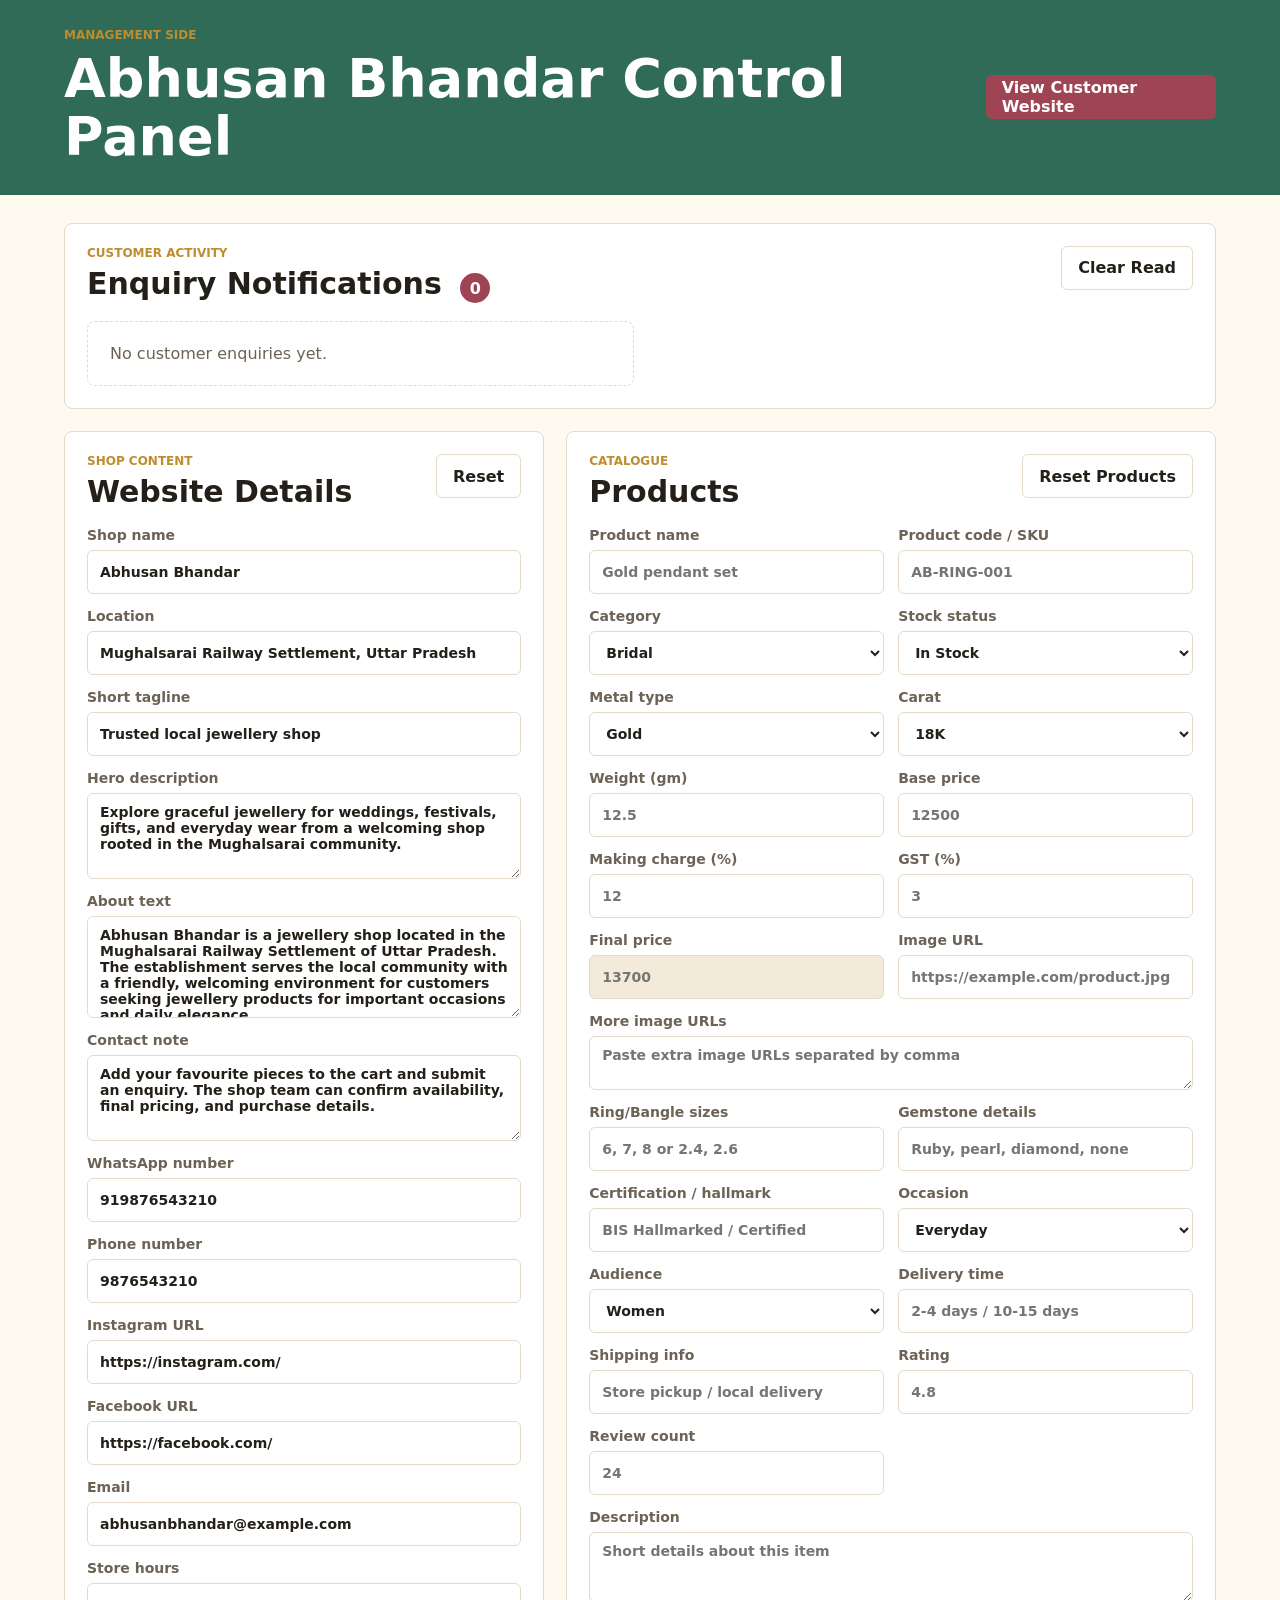
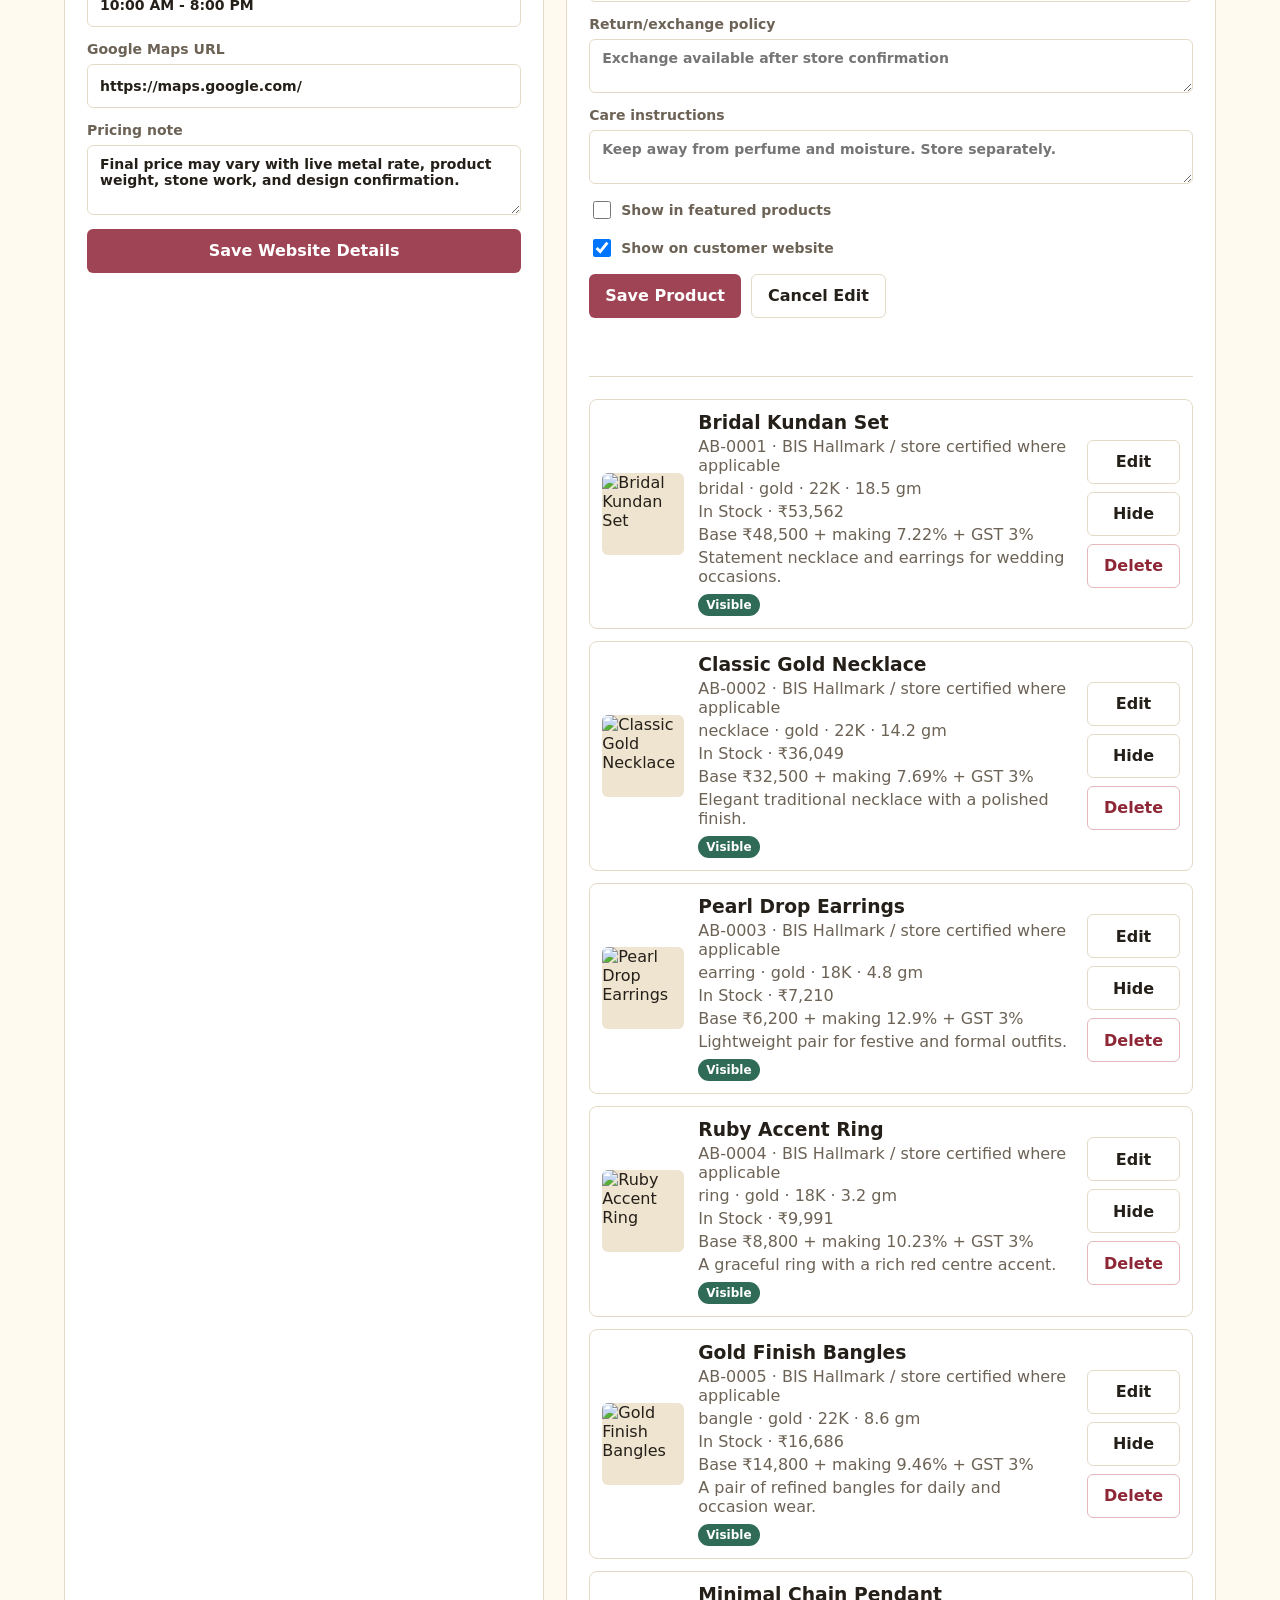
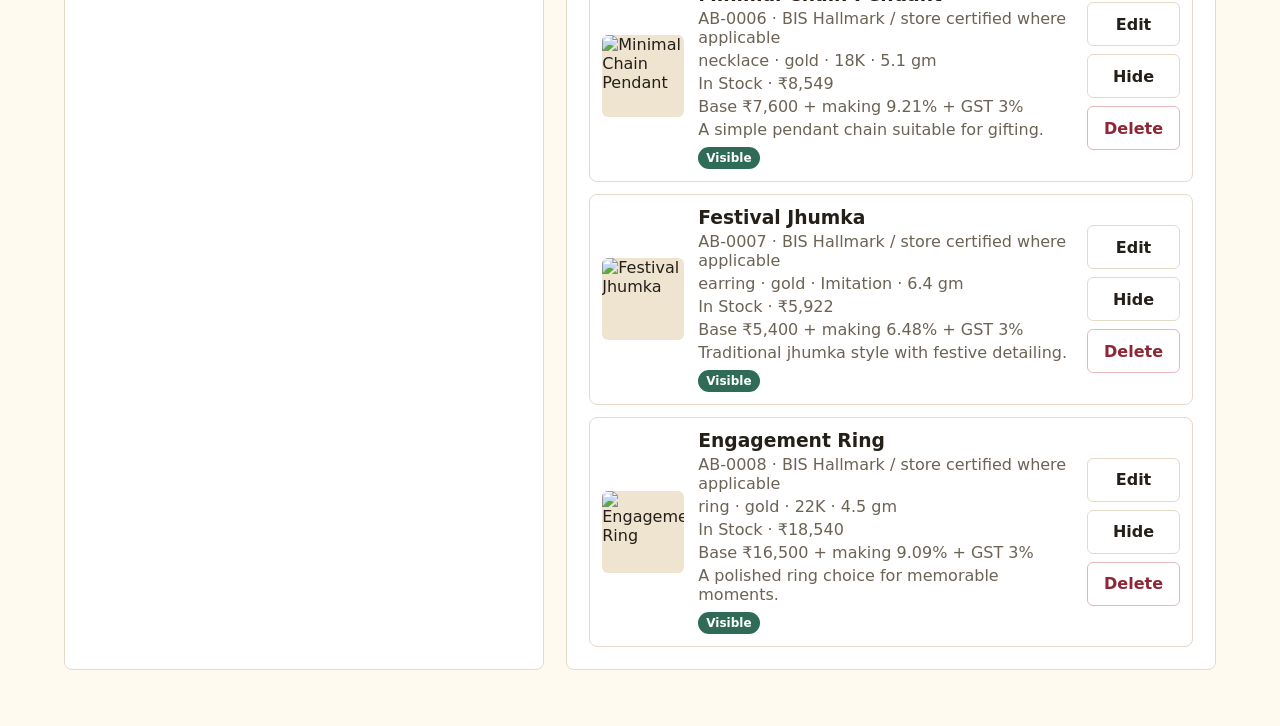
==== admin.html @ 79b2381a "Add files via upload" ====
<!doctype html>
<html lang="en">
  <head>
    <meta charset="utf-8" />
    <meta name="viewport" content="width=device-width, initial-scale=1" />
    <title>Abhusan Bhandar Management</title>
    <link rel="stylesheet" href="admin.css" />
  </head>
  <body>
    <header class="admin-header">
      <div>
        <p class="eyebrow">Management side</p>
        <h1>Abhusan Bhandar Control Panel</h1>
      </div>
      <a class="customer-link" href="index.html">View Customer Website</a>
    </header>

    <main class="admin-layout">
      <section class="panel notifications-panel">
        <div class="panel-heading">
          <div>
            <p class="eyebrow">Customer activity</p>
            <h2>Enquiry Notifications <span id="unreadCount" class="count-badge">0</span></h2>
          </div>
          <button id="clearRead" class="plain-button" type="button">Clear Read</button>
        </div>
        <div id="enquiryList" class="enquiry-list" aria-live="polite"></div>
      </section>

      <section class="panel">
        <div class="panel-heading">
          <div>
            <p class="eyebrow">Shop content</p>
            <h2>Website Details</h2>
          </div>
          <button id="resetSettings" class="plain-button" type="button">Reset</button>
        </div>

        <form id="settingsForm" class="settings-form">
          <label>
            Shop name
            <input type="text" name="shopName" required />
          </label>
          <label>
            Location
            <input type="text" name="location" required />
          </label>
          <label>
            Short tagline
            <input type="text" name="tagline" required />
          </label>
          <label>
            Hero description
            <textarea name="heroText" rows="4" required></textarea>
          </label>
          <label>
            About text
            <textarea name="aboutText" rows="5" required></textarea>
          </label>
          <label>
            Contact note
            <textarea name="contactText" rows="4" required></textarea>
          </label>
          <label>
            WhatsApp number
            <input type="tel" name="whatsappNumber" placeholder="919876543210" />
          </label>
          <label>
            Phone number
            <input type="tel" name="phoneNumber" placeholder="9876543210" />
          </label>
          <label>
            Instagram URL
            <input type="url" name="instagramUrl" placeholder="https://instagram.com/..." />
          </label>
          <label>
            Facebook URL
            <input type="url" name="facebookUrl" placeholder="https://facebook.com/..." />
          </label>
          <label>
            Email
            <input type="email" name="email" placeholder="shop@example.com" />
          </label>
          <label>
            Store hours
            <input type="text" name="storeHours" placeholder="10:00 AM - 8:00 PM" />
          </label>
          <label>
            Google Maps URL
            <input type="url" name="mapUrl" placeholder="https://maps.google.com/..." />
          </label>
          <label>
            Pricing note
            <textarea name="priceNote" rows="3" placeholder="Final price may vary with live metal rate and design confirmation."></textarea>
          </label>
          <button class="primary-button" type="submit">Save Website Details</button>
          <p id="settingsStatus" class="status" role="status"></p>
        </form>
      </section>

      <section class="panel">
        <div class="panel-heading">
          <div>
            <p class="eyebrow">Catalogue</p>
            <h2>Products</h2>
          </div>
          <button id="resetProducts" class="plain-button" type="button">Reset Products</button>
        </div>

        <form id="productForm" class="product-form">
          <input type="hidden" name="id" />
          <label>
            Product name
            <input type="text" name="name" placeholder="Gold pendant set" required />
          </label>
          <label>
            Product code / SKU
            <input type="text" name="sku" placeholder="AB-RING-001" />
          </label>
          <label>
            Category
            <select name="category" required>
              <option value="bridal">Bridal</option>
              <option value="necklace">Necklace</option>
              <option value="earring">Earring</option>
              <option value="ring">Ring</option>
              <option value="bangle">Bangle</option>
              <option value="payal">Payal</option>
              <option value="jhumka">Jhumka</option>
              <option value="kardhani">Kardhani</option>
              <option value="nose-ring">Nose Ring</option>
            </select>
          </label>
          <label>
            Stock status
            <select name="stockStatus" required>
              <option value="In Stock">In Stock</option>
              <option value="Out of Stock">Out of Stock</option>
              <option value="Made to Order">Made to Order</option>
            </select>
          </label>
          <label>
            Metal type
            <select name="metalType" required>
              <option value="gold">Gold</option>
              <option value="silver">Silver</option>
              <option value="platinum">Platinum</option>
              <option value="diamond">Diamond</option>
            </select>
          </label>
          <label>
            Carat
            <select name="carat" required>
              <option value="18K">18K</option>
              <option value="20K">20K</option>
              <option value="22K">22K</option>
              <option value="24K">24K</option>
              <option value="Silver">Silver</option>
              <option value="Imitation">Imitation</option>
            </select>
          </label>
          <label>
            Weight (gm)
            <input type="number" name="weight" min="0" step="0.01" placeholder="12.5" required />
          </label>
          <label>
            Base price
            <input type="number" name="price" min="1" step="1" placeholder="12500" required />
          </label>
          <label>
            Making charge (%)
            <input type="number" name="makingCharge" min="0" step="0.01" placeholder="12" required />
          </label>
          <label>
            GST (%)
            <input type="number" name="gstPercent" min="0" step="0.01" placeholder="3" required />
          </label>
          <label>
            Final price
            <input type="number" name="finalPrice" min="1" step="1" placeholder="13700" readonly required />
          </label>
          <label>
            Image URL
            <input type="url" name="image" placeholder="https://example.com/product.jpg" required />
          </label>
          <label class="wide-field">
            More image URLs
            <textarea name="extraImages" rows="2" placeholder="Paste extra image URLs separated by comma"></textarea>
          </label>
          <label>
            Ring/Bangle sizes
            <input type="text" name="sizeOptions" placeholder="6, 7, 8 or 2.4, 2.6" />
          </label>
          <label>
            Gemstone details
            <input type="text" name="gemstone" placeholder="Ruby, pearl, diamond, none" />
          </label>
          <label>
            Certification / hallmark
            <input type="text" name="certification" placeholder="BIS Hallmarked / Certified" />
          </label>
          <label>
            Occasion
            <select name="occasion">
              <option value="Everyday">Everyday</option>
              <option value="Wedding">Wedding</option>
              <option value="Festival">Festival</option>
              <option value="Engagement">Engagement</option>
              <option value="Gift">Gift</option>
            </select>
          </label>
          <label>
            Audience
            <select name="audience">
              <option value="Women">Women</option>
              <option value="Men">Men</option>
              <option value="Kids">Kids</option>
              <option value="Unisex">Unisex</option>
            </select>
          </label>
          <label>
            Delivery time
            <input type="text" name="deliveryTime" placeholder="2-4 days / 10-15 days" />
          </label>
          <label>
            Shipping info
            <input type="text" name="shippingInfo" placeholder="Store pickup / local delivery" />
          </label>
          <label>
            Rating
            <input type="number" name="rating" min="1" max="5" step="0.1" placeholder="4.8" />
          </label>
          <label>
            Review count
            <input type="number" name="reviewCount" min="0" step="1" placeholder="24" />
          </label>
          <label class="wide-field">
            Description
            <textarea name="description" rows="3" placeholder="Short details about this item" required></textarea>
          </label>
          <label class="wide-field">
            Return/exchange policy
            <textarea name="returnPolicy" rows="2" placeholder="Exchange available after store confirmation"></textarea>
          </label>
          <label class="wide-field">
            Care instructions
            <textarea name="careInstructions" rows="2" placeholder="Keep away from perfume and moisture. Store separately."></textarea>
          </label>
          <label class="checkbox-field">
            <input type="checkbox" name="featured" />
            Show in featured products
          </label>
          <label class="checkbox-field">
            <input type="checkbox" name="visible" checked />
            Show on customer website
          </label>
          <div class="form-actions">
            <button class="primary-button" type="submit">Save Product</button>
            <button id="cancelEdit" class="plain-button" type="button" hidden>Cancel Edit</button>
          </div>
          <p id="productStatus" class="status" role="status"></p>
        </form>

        <div id="productList" class="product-list" aria-live="polite"></div>
      </section>
    </main>

    <script src="admin.js"></script>
  </body>
</html>
---- admin.css ----
:root {
  --ink: #241f18;
  --muted: #6c6255;
  --paper: #fffaf0;
  --surface: #ffffff;
  --line: #e5dac8;
  --gold: #bd8d2f;
  --rose: #9f4454;
  --green: #2f6b57;
}

* {
  box-sizing: border-box;
}

body {
  margin: 0;
  color: var(--ink);
  background: var(--paper);
  font-family: Inter, ui-sans-serif, system-ui, -apple-system, BlinkMacSystemFont, "Segoe UI", sans-serif;
}

button,
input,
select,
textarea {
  font: inherit;
}

.admin-header {
  display: flex;
  align-items: center;
  justify-content: space-between;
  gap: 24px;
  padding: 28px clamp(16px, 5vw, 64px);
  background: var(--green);
  color: #fff;
}

.eyebrow {
  margin: 0 0 8px;
  color: var(--gold);
  font-size: 12px;
  font-weight: 850;
  letter-spacing: 0;
  text-transform: uppercase;
}

h1,
h2 {
  margin: 0;
  line-height: 1.08;
}

h1 {
  font-size: clamp(32px, 5vw, 54px);
}

h2 {
  font-size: 30px;
}

.customer-link,
.primary-button,
.plain-button {
  display: inline-flex;
  align-items: center;
  justify-content: center;
  min-height: 44px;
  padding: 0 16px;
  border-radius: 6px;
  cursor: pointer;
  font-weight: 800;
  text-decoration: none;
}

.customer-link,
.primary-button {
  border: 0;
  color: #fff;
  background: var(--rose);
}

.plain-button {
  border: 1px solid var(--line);
  color: var(--ink);
  background: var(--surface);
}

.admin-layout {
  display: grid;
  grid-template-columns: minmax(300px, 0.85fr) minmax(420px, 1.15fr);
  gap: 22px;
  padding: 28px clamp(16px, 5vw, 64px) 56px;
}

.panel {
  padding: 22px;
  border: 1px solid var(--line);
  border-radius: 8px;
  background: var(--surface);
}

.notifications-panel {
  grid-column: 1 / -1;
}

.panel-heading {
  display: flex;
  align-items: start;
  justify-content: space-between;
  gap: 16px;
  margin-bottom: 18px;
}

.settings-form,
.product-form {
  display: grid;
  gap: 14px;
}

.product-form {
  grid-template-columns: repeat(2, minmax(0, 1fr));
  padding-bottom: 22px;
  margin-bottom: 22px;
  border-bottom: 1px solid var(--line);
}

label {
  display: grid;
  gap: 7px;
  color: var(--muted);
  font-size: 14px;
  font-weight: 750;
}

input,
select,
textarea {
  width: 100%;
  min-height: 44px;
  padding: 10px 12px;
  border: 1px solid var(--line);
  border-radius: 6px;
  color: var(--ink);
  background: #fff;
  outline: none;
}

input[readonly] {
  background: #f4ead9;
  font-weight: 850;
}

textarea {
  resize: vertical;
}

.wide-field,
.checkbox-field,
.form-actions,
.status {
  grid-column: 1 / -1;
}

.checkbox-field {
  display: flex;
  align-items: center;
}

.checkbox-field input {
  width: 18px;
  min-height: 18px;
}

.form-actions {
  display: flex;
  flex-wrap: wrap;
  gap: 10px;
}

.status {
  min-height: 22px;
  margin: 0;
  color: var(--green);
  font-size: 14px;
}

.product-list {
  display: grid;
  gap: 12px;
}

.product-row {
  display: grid;
  grid-template-columns: 82px 1fr auto;
  gap: 14px;
  align-items: center;
  padding: 12px;
  border: 1px solid var(--line);
  border-radius: 8px;
}

.product-row img {
  width: 82px;
  height: 82px;
  border-radius: 6px;
  object-fit: cover;
  background: #efe4d0;
}

.product-row h3,
.product-row p {
  margin: 0;
}

.product-row p {
  margin-top: 4px;
  color: var(--muted);
}

.badge {
  display: inline-flex;
  margin-top: 8px;
  padding: 4px 8px;
  border-radius: 999px;
  color: #fff;
  background: var(--green);
  font-size: 12px;
  font-weight: 800;
}

.count-badge {
  display: inline-grid;
  min-width: 30px;
  height: 30px;
  margin-left: 8px;
  place-items: center;
  border-radius: 50%;
  color: #fff;
  background: var(--rose);
  font-size: 16px;
}

.enquiry-list {
  display: grid;
  grid-template-columns: repeat(2, minmax(0, 1fr));
  gap: 12px;
}

.enquiry-card {
  display: grid;
  gap: 10px;
  padding: 14px;
  border: 1px solid var(--line);
  border-left: 5px solid var(--rose);
  border-radius: 8px;
  background: #fffdf8;
}

.enquiry-card.read {
  border-left-color: var(--line);
  opacity: 0.78;
}

.enquiry-card h3,
.enquiry-card p,
.enquiry-card ul {
  margin: 0;
}

.enquiry-card p,
.enquiry-card li {
  color: var(--muted);
}

.enquiry-card ul {
  padding-left: 20px;
}

.empty-note {
  margin: 0;
  padding: 22px;
  border: 1px dashed var(--line);
  border-radius: 8px;
  color: var(--muted);
}

.badge.hidden {
  background: var(--muted);
}

.row-actions {
  display: grid;
  gap: 8px;
}

.danger-button {
  border-color: #e4b8bd;
  color: #8e2635;
}

@media (max-width: 980px) {
  .admin-layout {
    grid-template-columns: 1fr;
  }

  .enquiry-list {
    grid-template-columns: 1fr;
  }
}

@media (max-width: 640px) {
  .admin-header,
  .panel-heading,
  .product-row {
    align-items: stretch;
    grid-template-columns: 1fr;
    flex-direction: column;
  }

  .product-form {
    grid-template-columns: 1fr;
  }

  .row-actions {
    grid-template-columns: 1fr 1fr;
  }
}
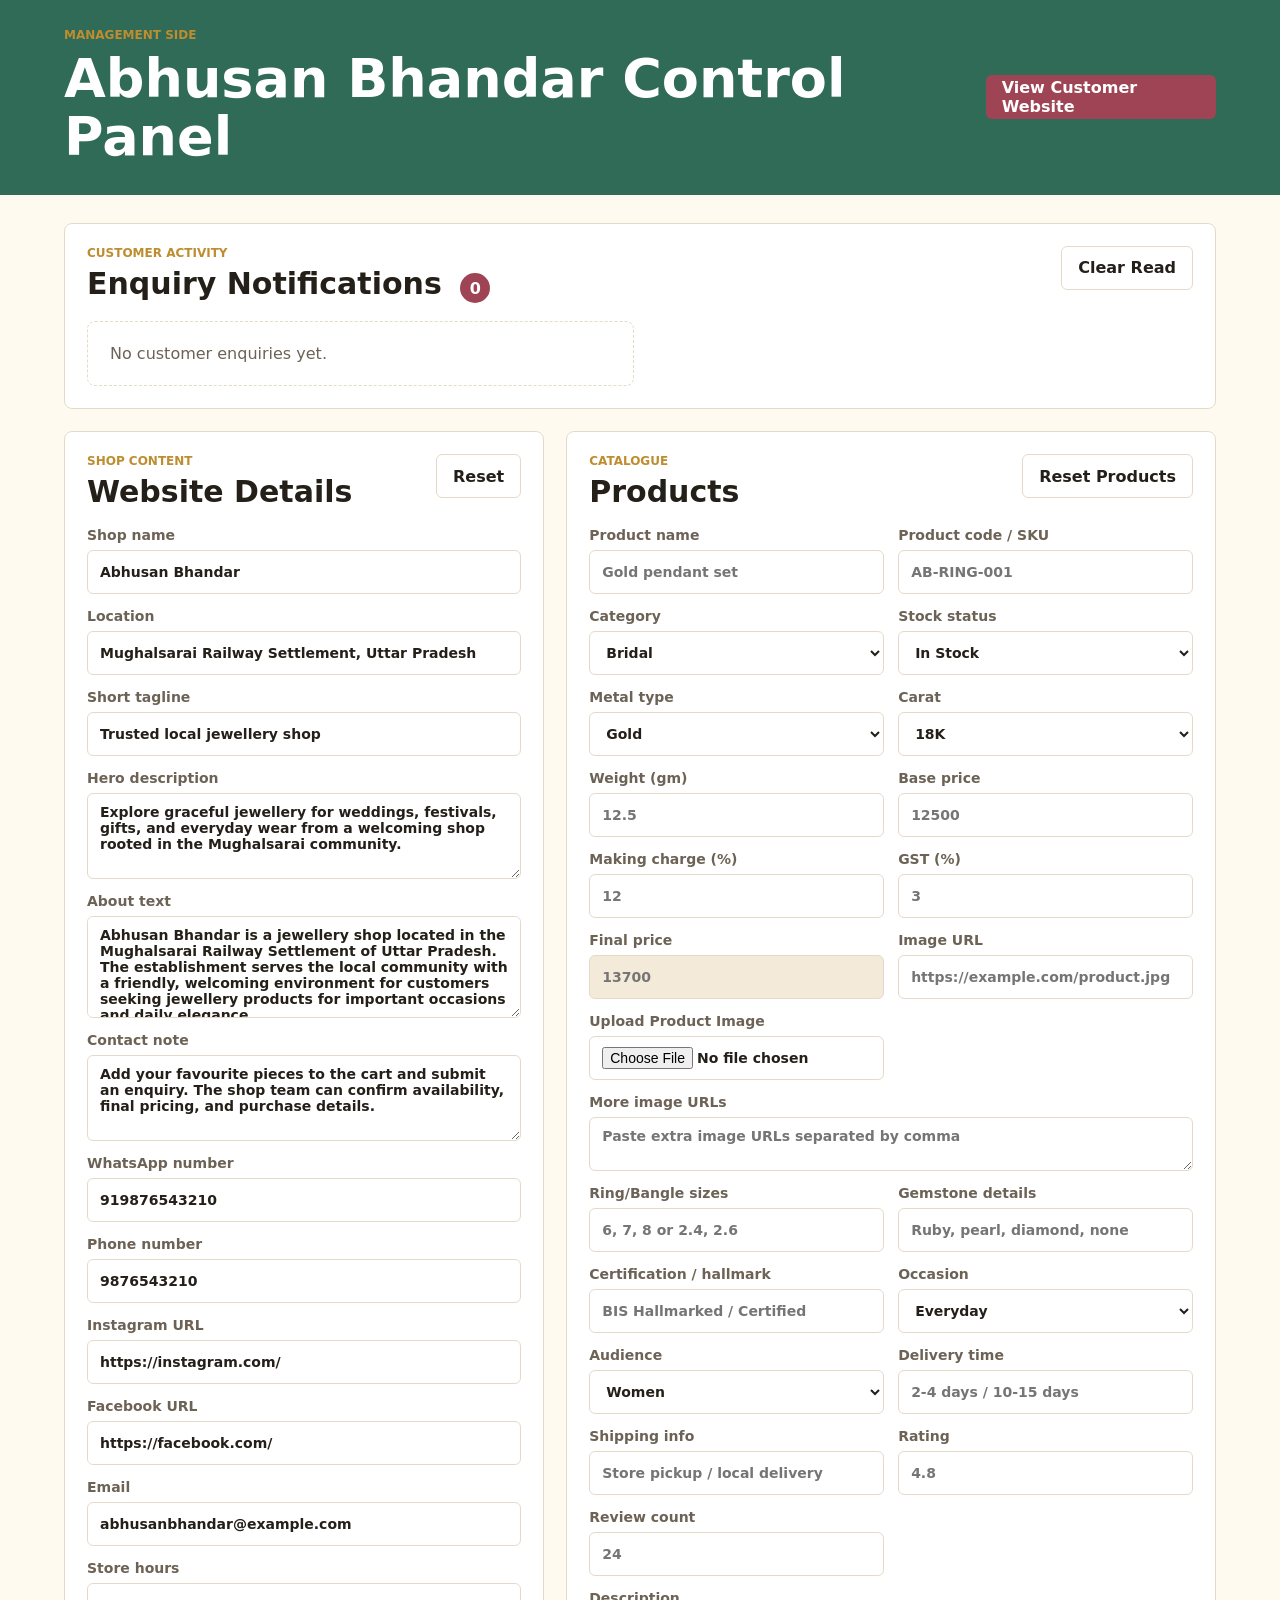
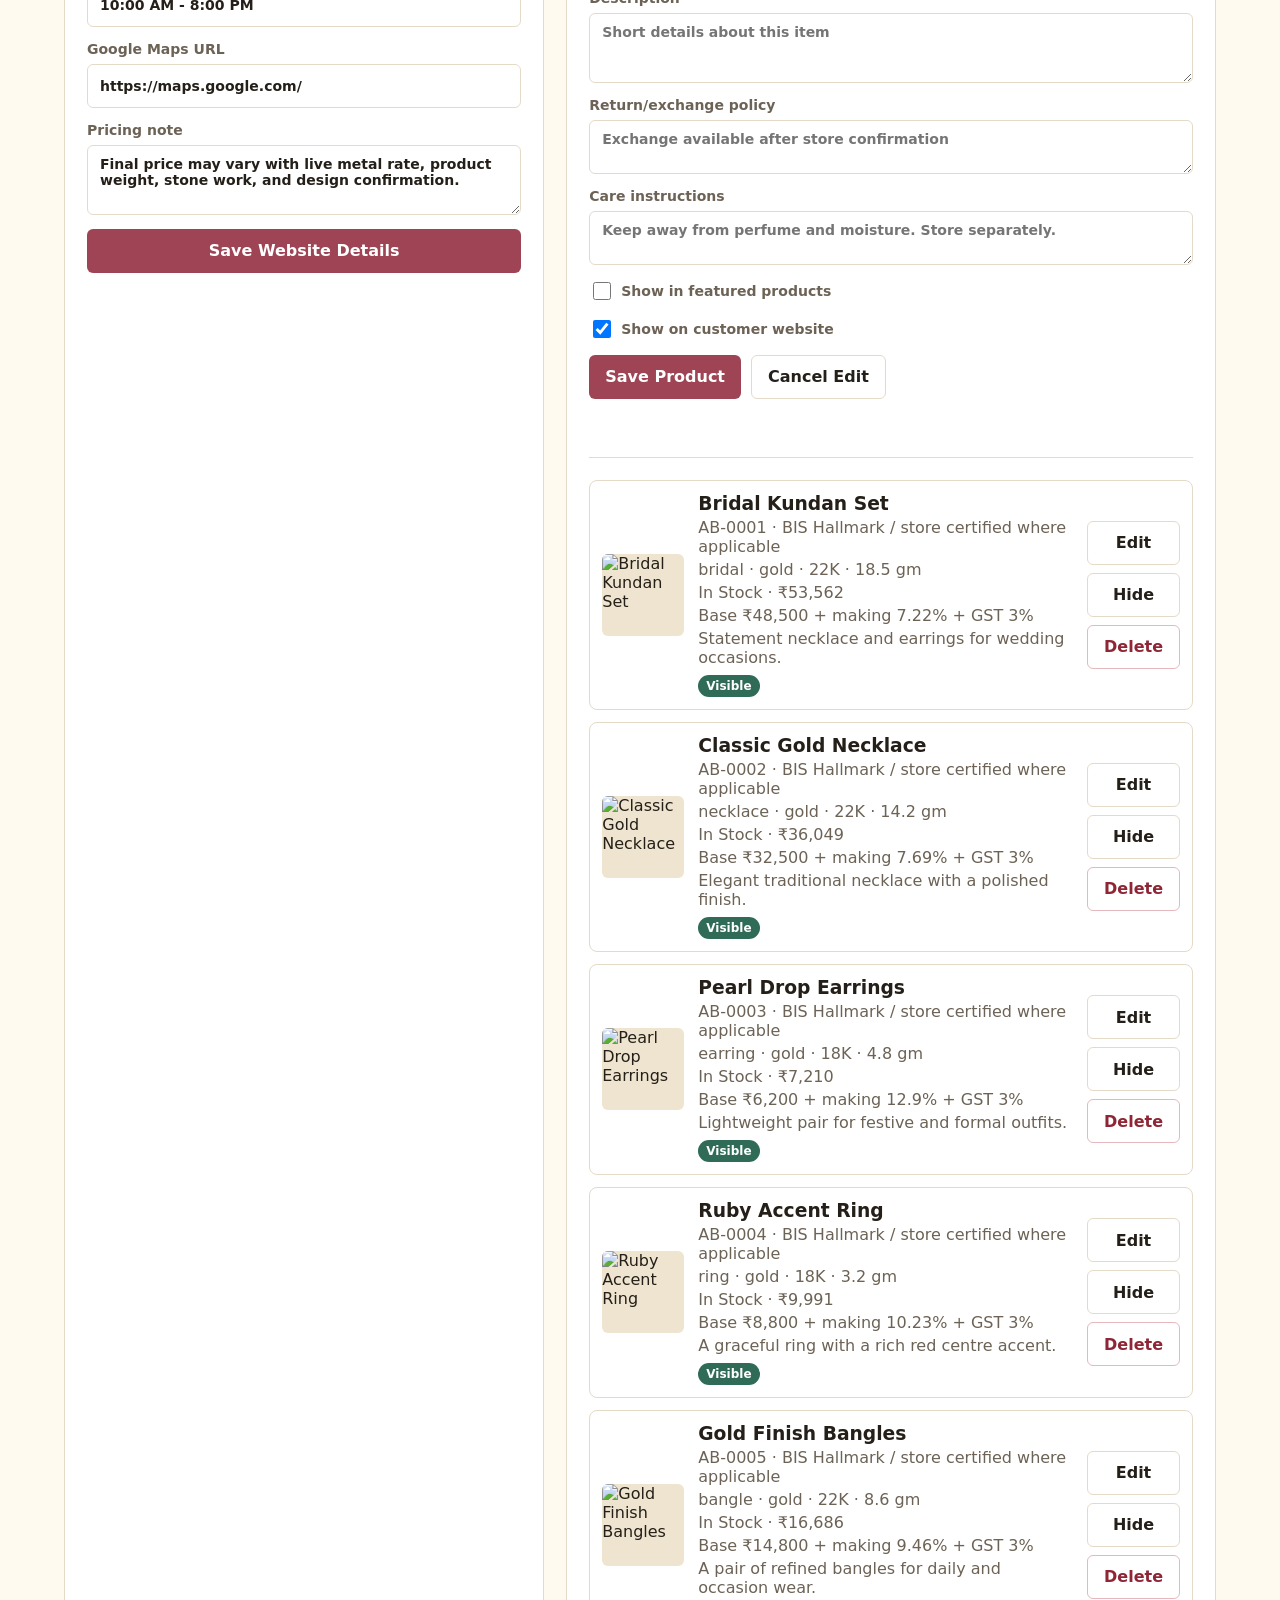
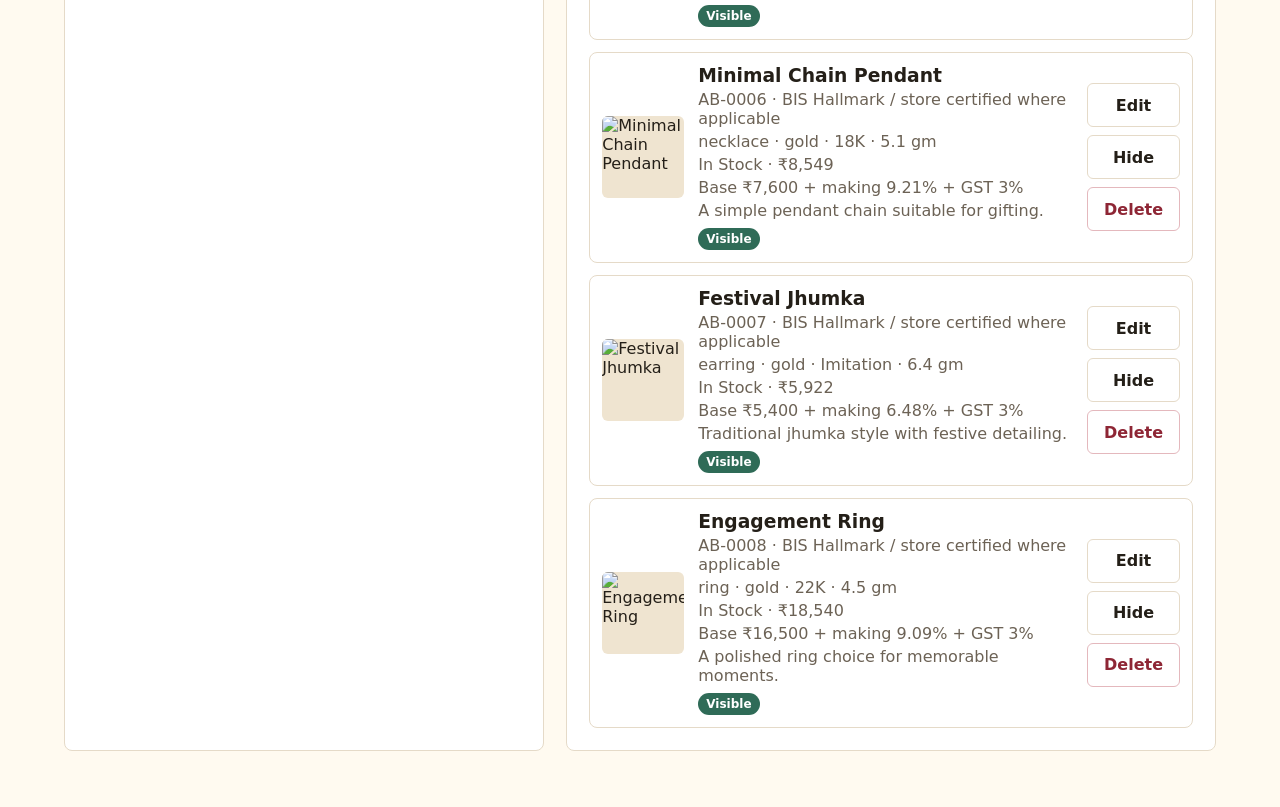
==== commit 249e6973: "Add files via upload" ====
--- a/admin.html
+++ b/admin.html
@@ -183,6 +183,10 @@
             Image URL
             <input type="url" name="image" placeholder="https://example.com/product.jpg" required />
           </label>
+	  <label>
+  	    Upload Product Image
+  	    <input type="file" id="imageUpload" accept="image/*" />
+	  </label>
           <label class="wide-field">
             More image URLs
             <textarea name="extraImages" rows="2" placeholder="Paste extra image URLs separated by comma"></textarea>
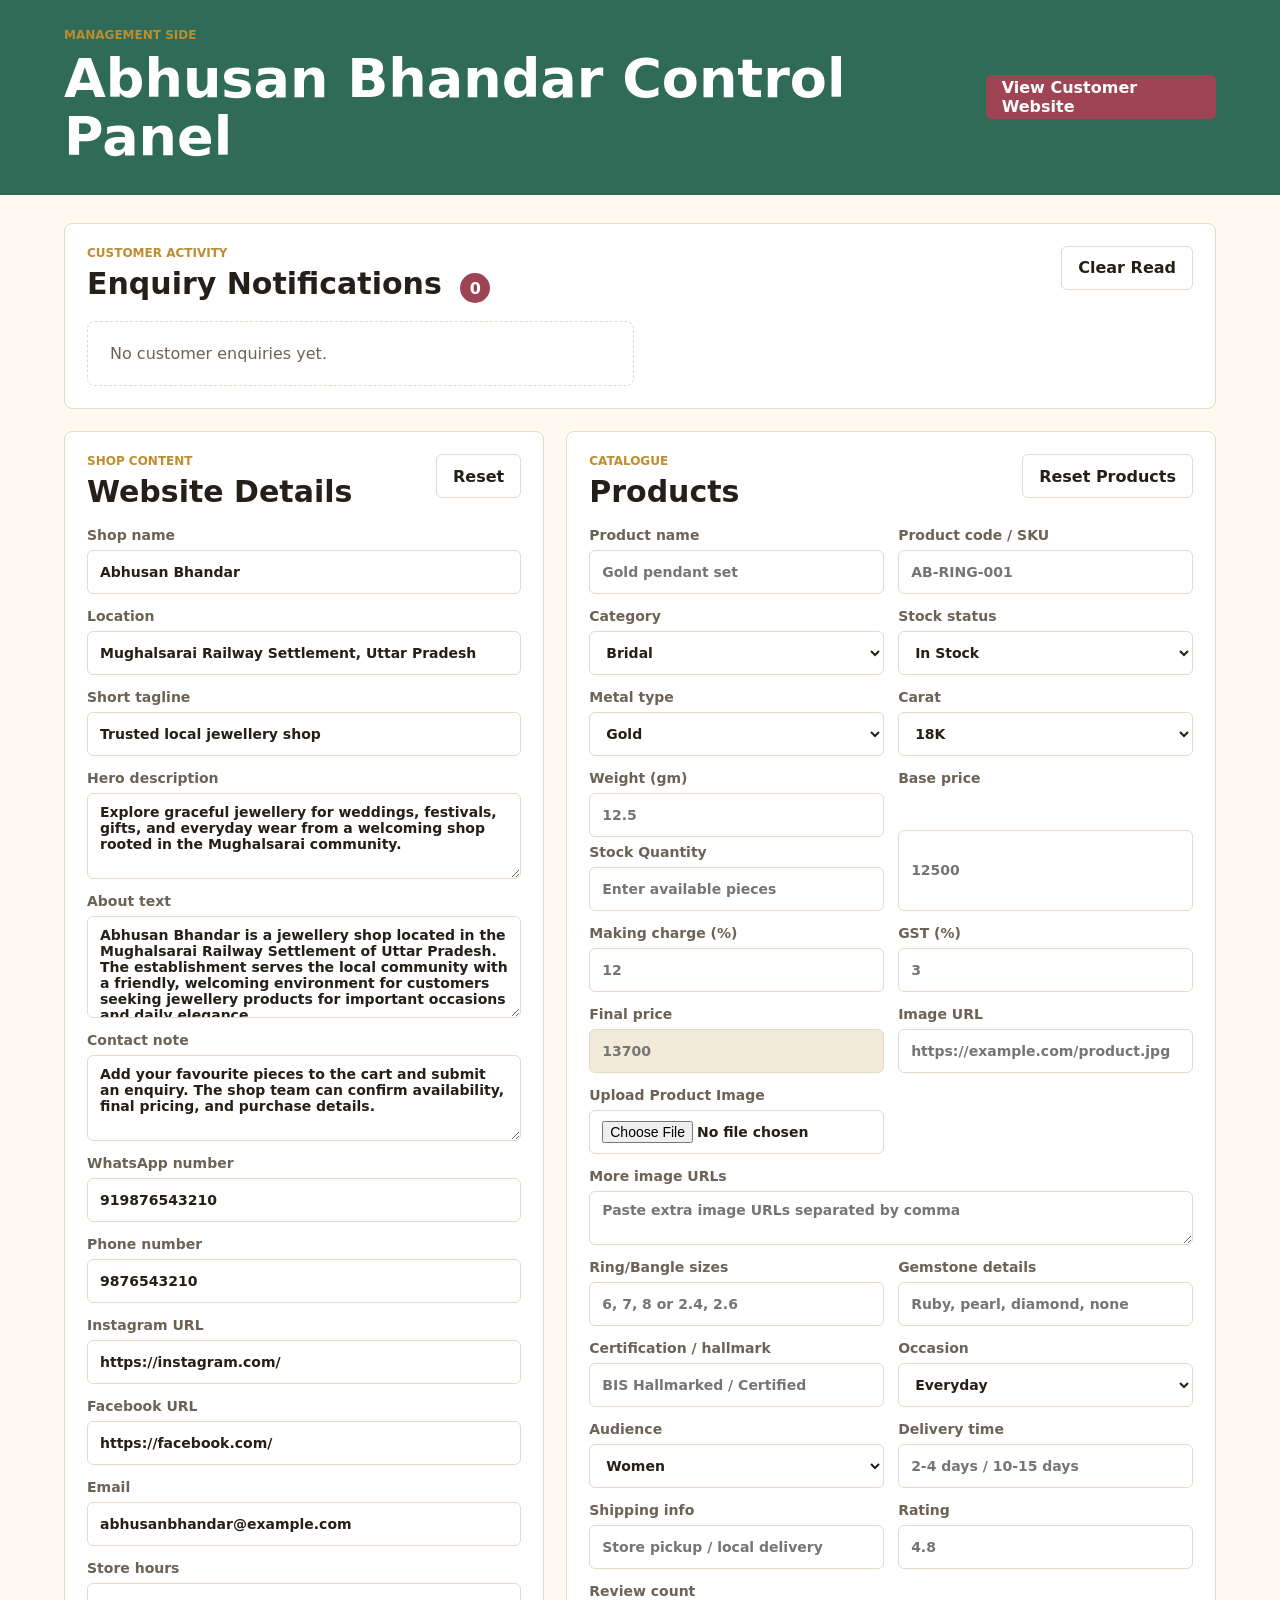
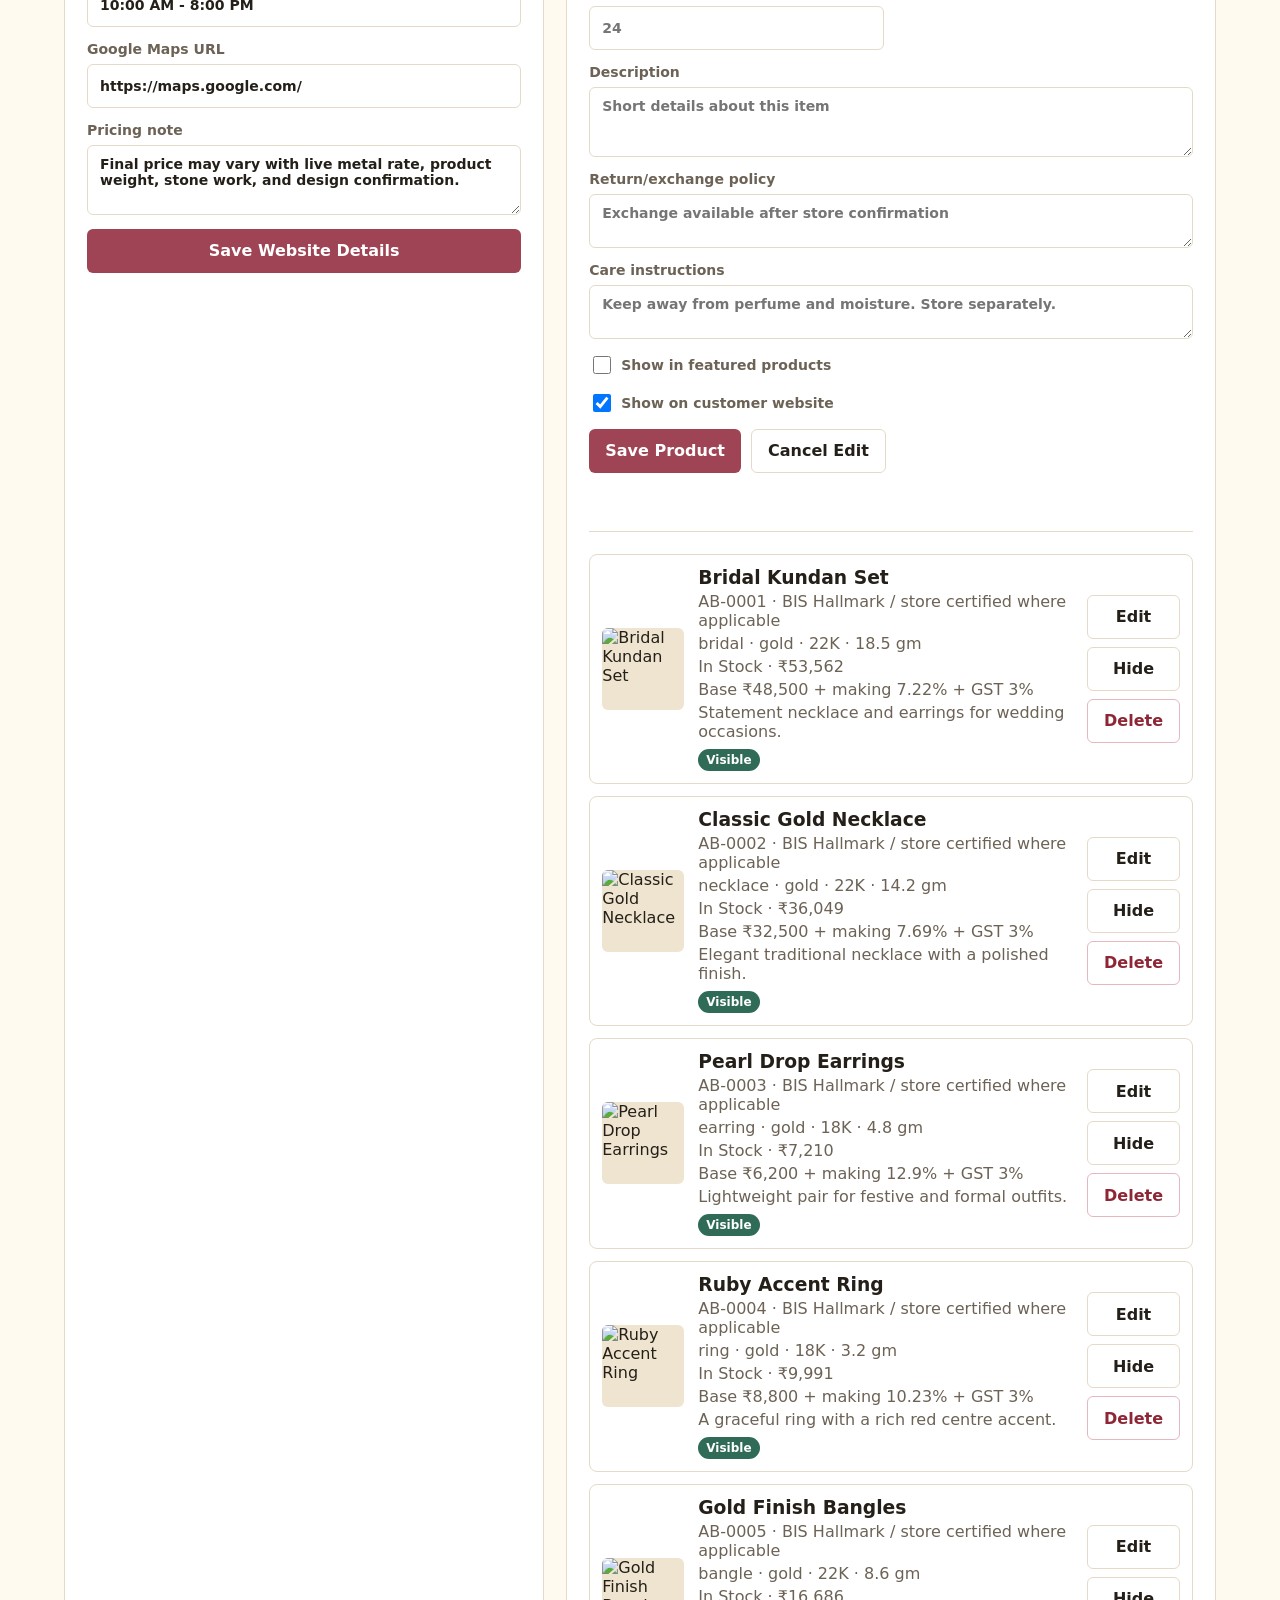
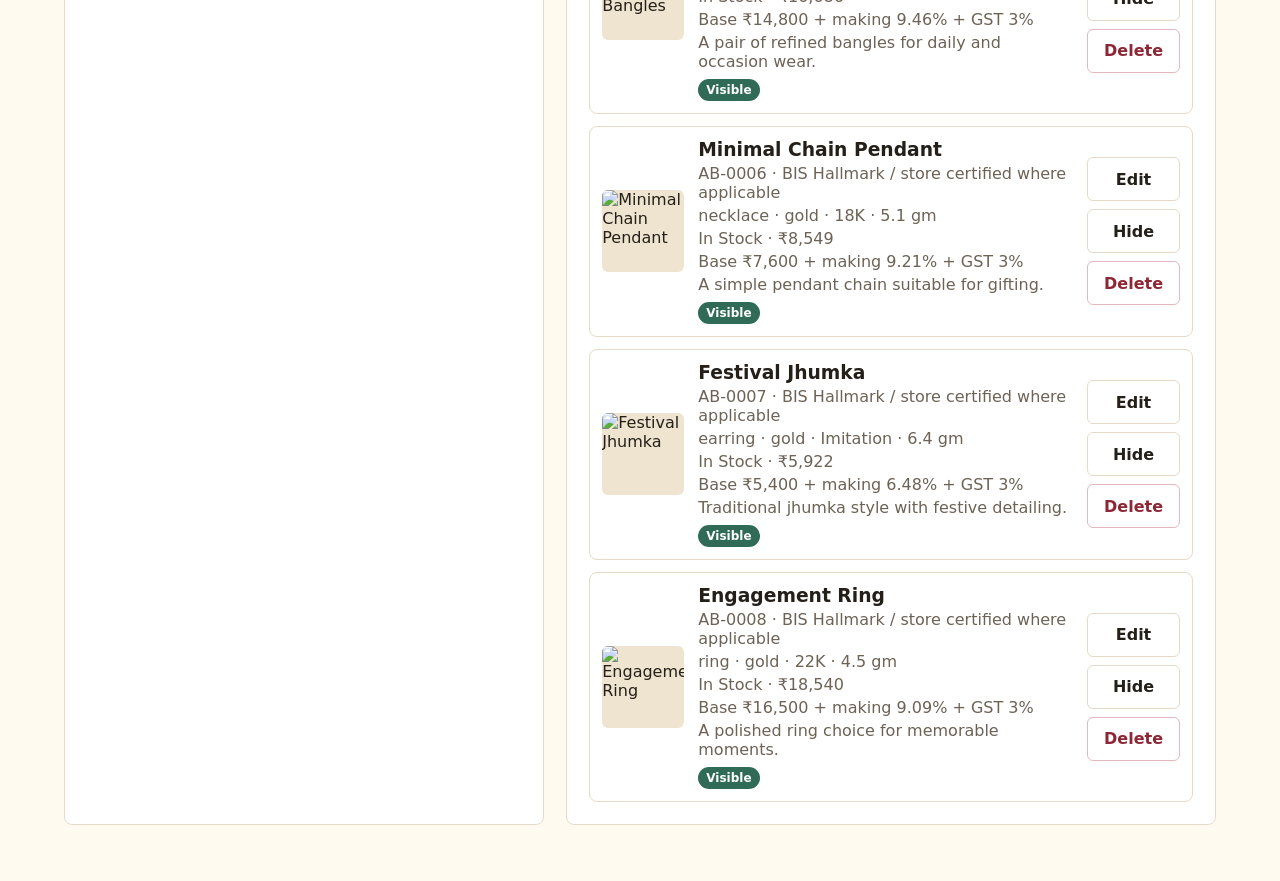
==== commit 586b72be: "Add files via upload" ====
--- a/admin.html
+++ b/admin.html
@@ -162,6 +162,15 @@
           <label>
             Weight (gm)
             <input type="number" name="weight" min="0" step="0.01" placeholder="12.5" required />
+	 <label>
+ 	   Stock Quantity
+  	   <input
+    	     type="number"
+   	     name="stock"
+    	     min="0"
+   	     placeholder="Enter available pieces"
+required/>
+	</label>
           </label>
           <label>
             Base price
